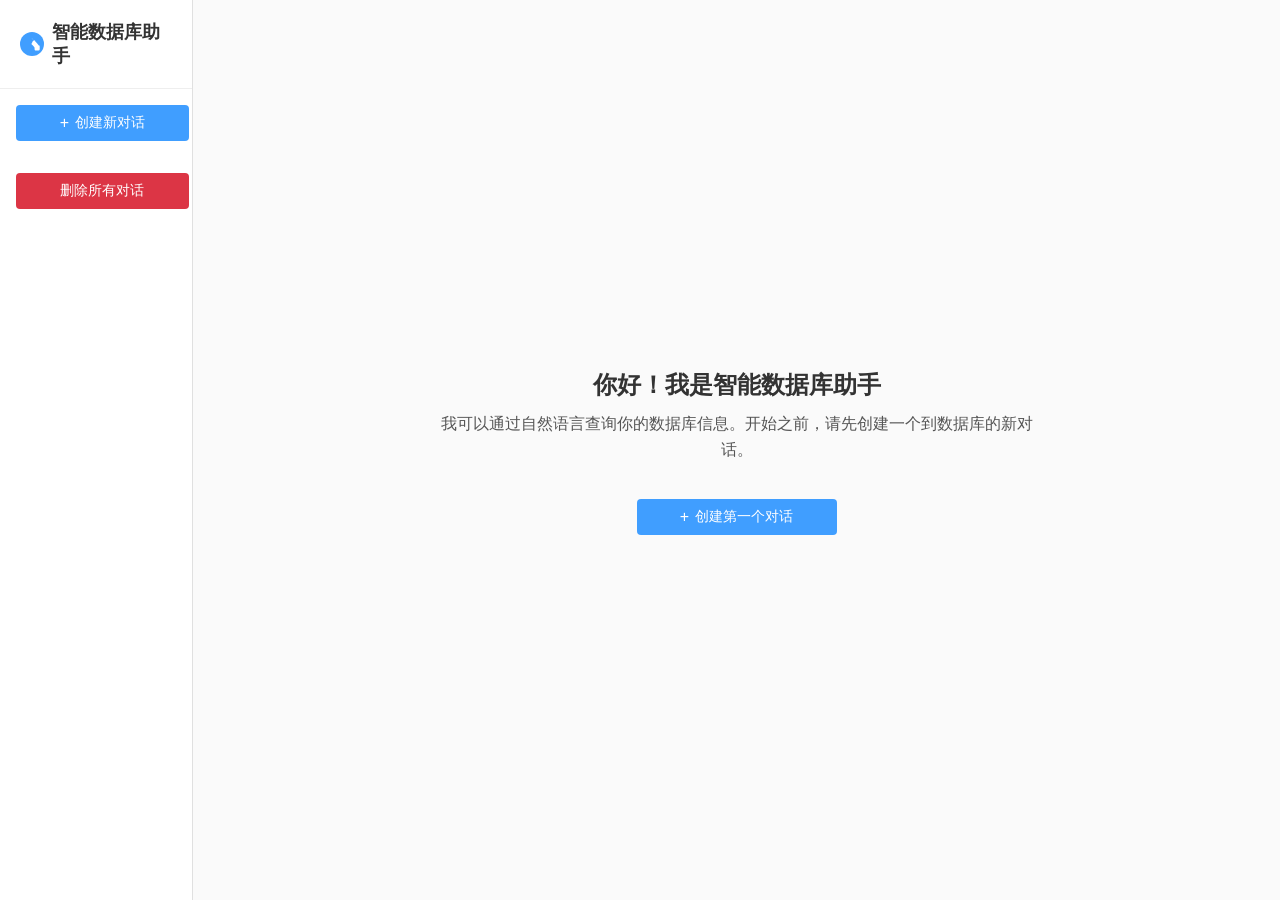
==== initdb-ai/src/main/resources/templates/index.html @ a94dff3d "需求：调整分块的代码位置" ====
<!DOCTYPE html>
<html lang="zh-CN">
<head>
  <meta charset="UTF-8">
  <meta name="viewport" content="width=device-width, initial-scale=1.0">
  <title>智能数据库助手</title>
  <style>
      /* 全局样式 */
      body {
          font-family: 'Segoe UI', Tahoma, Geneva, Verdana, sans-serif;
          margin: 0;
          padding: 0;
          height: 100vh;
          background-color: #f5f7fa;
          display: flex;
          overflow: hidden; /* 防止出现外层滚动条 */
      }

      /* 左侧栏样式 */
      .sidebar {
          width: 15%;
          background-color: #ffffff;
          border-right: 1px solid #e0e0e0;
          display: flex;
          flex-direction: column;
          box-shadow: 2px 0 5px rgba(0, 0, 0, 0.05);
      }

      .header {
          padding: 20px;
          border-bottom: 1px solid #eee;
          display: flex;
          align-items: center;
      }

      .header h1 {
          font-size: 18px;
          font-weight: 600;
          color: #333;
          margin: 0;
          margin-left: 8px;
      }

      .create-chat-btn {
          width: 90%;
          padding: 9px 16px;
          margin: 16px;
          background-color: #409EFF;
          color: white;
          border: none;
          border-radius: 4px;
          cursor: pointer;
          font-size: 14px;
          display: flex;
          align-items: center;
          justify-content: center;
      }

      .create-chat-btn:hover {
          background-color: #3a8ee6;
      }

      .create-chat-btn::before {
          content: '+';
          font-size: 16px;
          margin-right: 6px;
      }

      .delete-chat-btn {
          width: 90%;
          padding: 9px 16px;
          margin: 16px;
          background-color: #dc3545; /* Bootstrap 的 danger 颜色 */
          color: white;
          border: none;
          border-radius: 4px;
          cursor: pointer;
          font-size: 14px;
          display: flex;
          align-items: center;
          justify-content: center;
      }

      .delete-chat-btn:hover {
          background-color: #bd2130;
      }

      .session-list {
          flex-grow: 1;
          overflow-y: auto;
          padding: 8px;
      }

      .session-item {
          padding: 12px 16px;
          border-radius: 4px;
          margin-bottom: 4px;
          cursor: pointer;
          word-break: break-all;
          font-size: 14px;
          color: #333;
          display: flex;
          align-items: center;
      }

      .session-item:hover {
          background-color: #f0f2f5;
      }

      .session-item.active {
          background-color: #ecf5ff;
          color: #409EFF;
      }

      .session-item::before {
          content: '💬';
          margin-right: 8px;
          font-size: 14px;
      }

      /* 主内容区样式 */
      .main-content {
          flex-grow: 1;
          display: flex;
          flex-direction: column;
          background-color: #fafafa;
          position: relative; /* 为模态框定位做准备 */
          width: 80%;
      }

      /* 欢迎界面样式 */
      .welcome-screen {
          flex: 1;
          display: flex;
          flex-direction: column;
          align-items: center;
          justify-content: center;
          text-align: center;
          padding: 20px;
          color: #666;
      }

      .welcome-screen h2 {
          font-size: 24px;
          color: #333;
          margin-bottom: 10px;
      }

      .welcome-screen p {
          font-size: 16px;
          line-height: 1.6;
          max-width: 600px;
          margin: 0 auto 20px;
          color: #555;
      }

      .welcome-db-info {
          background-color: #eef7ff;
          border: 1px dashed #409EFF;
          border-radius: 8px;
          padding: 15px 20px;
          margin: 20px 0;
          max-width: 600px;
          font-size: 14px;
          color: #409EFF;
      }

      /* 聊天区域样式 (默认隐藏) */
      .chat-container {
          display: none; /* 默认不显示 */
          flex-direction: column;
          height: 100%;
      }

      .chat-header {
          padding: 16px 24px;
          border-bottom: 1px solid #eee;
          background-color: #fff;
          font-size: 14px;
          color: #666;
      }

      .chat-messages {
          flex: 1;
          padding: 20px;
          overflow-y: auto;
          display: flex;
          flex-direction: column;
      }

      .message {
          max-width: 90%;
          padding: 12px 16px;
          margin-bottom: 16px;
          border-radius: 8px;
          line-height: 1.5;
          font-size: 15px;
          word-wrap: break-word;
          white-space: pre-line;
      }

      .user-message {
          background-color: #e3f2fd;
          align-self: flex-end;
          border-bottom-right-radius: 2px;
      }

      .bot-message {
          background-color: #f0f0f0;
          align-self: flex-start;
          border-bottom-left-radius: 2px;
      }

      .input-area {
          padding: 16px;
          background-color: #fff;
          border-top: 1px solid #eee;
          display: flex;
      }

      .input-area input {
          flex: 1;
          padding: 12px 16px;
          border: 1px solid #ddd;
          border-radius: 4px;
          font-size: 15px;
          outline: none;
      }

      .input-area input:focus {
          border-color: #409EFF;
      }

      .input-area button {
          margin-left: 10px;
          padding: 12px 20px;
          background-color: #409EFF;
          color: white;
          border: none;
          border-radius: 4px;
          cursor: pointer;
          font-size: 15px;
      }

      .input-area button:hover {
          background-color: #3a8ee6;
      }

      .input-area button:disabled {
          background-color: #a0cfff;
          cursor: not-allowed;
      }

      /* 模态框样式 */
      .modal {
          display: none;
          position: fixed;
          z-index: 1000;
          left: 0;
          top: 0;
          width: 100%;
          height: 100%;
          background-color: rgba(0, 0, 0, 0.5);
          align-items: center;
          justify-content: center;
      }

      .modal-content {
          background-color: #fff;
          padding: 30px;
          border-radius: 8px;
          width: 420px;
          box-shadow: 0 4px 12px rgba(0, 0, 0, 0.2);
      }

      .modal h2 {
          margin-top: 0;
          font-size: 20px;
          color: #333;
          border-bottom: 1px solid #eee;
          padding-bottom: 15px;
      }

      .form-group {
          margin-bottom: 20px;
      }

      .form-group label {
          display: block;
          margin-bottom: 6px;
          font-weight: 500;
          color: #555;
      }

      .form-group input {
          width: 100%;
          padding: 10px;
          border: 1px solid #ddd;
          border-radius: 4px;
          box-sizing: border-box;
      }

      .modal-buttons {
          display: flex;
          justify-content: flex-end;
          gap: 10px;
      }

      .btn {
          padding: 10px 20px;
          border-radius: 4px;
          font-size: 14px;
          cursor: pointer;
      }

      .btn-primary {
          background-color: #409EFF;
          color: white;
          border: none;
      }

      .btn-primary:hover {
          background-color: #3a8ee6;
      }

      .btn-secondary {
          background-color: #f0f0f0;
          color: #333;
          border: 1px solid #ccc;
      }

      .btn-secondary:hover {
          background-color: #e0e0e0;
      }
  </style>
</head>
<body>

<!-- 左侧栏 -->
<div class="sidebar">
  <div class="header">
    <img src="[data-uri]"
         alt="Logo" style="width: 24px; height: 24px;">
    <h1>智能数据库助手</h1>
  </div>
  <button class="create-chat-btn" onclick="createModal()">创建新对话</button>
  <button class="delete-chat-btn" onclick="deleteModal()">删除所有对话</button>
  <div class="session-list" id="sessionList">
    <!-- 会话项将通过JavaScript动态添加 -->
  </div>
</div>

<!-- 主内容区 -->
<div class="main-content">
  <!-- 欢迎界面 (默认显示) -->
  <div class="welcome-screen" id="welcomeScreen">
    <h2>你好！我是智能数据库助手</h2>
    <p>我可以通过自然语言查询你的数据库信息。开始之前，请先创建一个到数据库的新对话。</p>
    <!--    <div class="welcome-db-info">-->
    <!--      <strong>示例数据库:</strong> E-commerce | 表: customers, products, orders, order_items, categories-->
    <!--    </div>-->
    <button class="create-chat-btn" onclick="createModal()" style="max-width: 200px;">创建第一个对话</button>
  </div>

  <!-- 聊天容器 (默认隐藏) -->
  <div class="chat-container" id="chatContainer">
    <div class="chat-header" id="currentSessionHeader">
      <!-- 当前会话名将在此处动态更新 -->
    </div>
    <div class="chat-messages" id="chatMessages">
      <!-- 消息将通过JavaScript动态添加 -->
    </div>
    <div class="input-area">
      <input type="text" id="userInput" placeholder="请输入你的问题..." onkeypress="handleKeyPress(event)" disabled>

      <!-- 文件上传相关元素 -->
      <input type="file" id="fileInput" style="display: none;" accept=".txt" onchange="handleFileSelect(this)"/>
      <button id="uploadFileSendBtn" class="btn-send-file" style="display: none; margin-right: 8px;" onclick="uploadSelectedFile()">上传并处理</button>
      <span id="fileNameDisplay" style="display: none; margin-right: 8px; color: #666;">已选: </span>
      <button id="uploadFileBtn" class="btn-upload" style="margin-right: 8px;" onclick="triggerFileInput()">上传文件</button>
      <!-- /文件上传相关元素 -->

      <button onclick="sendMessage()">发送</button>
    </div>
  </div>
</div>

<!-- 创建对话模态框 -->
<div id="sessionModal" class="modal">
  <div class="modal-content">
    <h2>创建新对话</h2>
    <div class="form-group">
      <label for="sessionName">对话名称</label>
      <input type="text" id="sessionName" required value="新的对话">
    </div>
    <!--    <div class="form-group">-->
    <!--      <label for="host">主机地址</label>-->
    <!--      <input type="text" id="host" value="localhost">-->
    <!--    </div>-->
    <!--    <div class="form-group">-->
    <!--      <label for="port">端口</label>-->
    <!--      <input type="text" id="port" value="3306">-->
    <!--    </div>-->
    <div class="form-group">
      <label for="url">url</label>
      <input type="text" id="url" required value="jdbc:mysql://127.0.0.1:3306/xxx_xxx_xxx">
    </div>
    <div class="form-group">
      <label for="username">用户名</label>
      <input type="text" id="username" required value="xxx">
    </div>
    <div class="form-group">
      <label for="password">密码</label>
      <input type="password" id="password" required>
    </div>
    <div class="modal-buttons">
      <button class="btn btn-secondary" onclick="closeModal()">取消</button>
      <button class="btn btn-primary" onclick="createNewSession()">创建</button>
    </div>
  </div>
</div>

<script>
    // 用于存储所有会话的数组
    let sessions = JSON.parse(localStorage.getItem('dbSessions')) || [];
    // let sessions = [];
    let currentSessionId = null;

    // 保存会话到 localStorage
    function saveSessions() {
        localStorage.setItem('dbSessions', JSON.stringify(sessions));
    }

    // 渲染会话列表
    function renderSessionList() {
        const sessionListElement = document.getElementById('sessionList');
        sessionListElement.innerHTML = '';

        sessions.forEach(session => {
            const div = document.createElement('div');
            div.className = `session-item ${session.id === currentSessionId ? 'active' : ''}`;
            div.textContent = session.name;
            div.onclick = () => switchSession(session.id);
            sessionListElement.appendChild(div);
        });
    }

    // 打开模态框
    function createModal() {
        document.getElementById('sessionModal').style.display = 'flex';
    }

    async function deleteModal() {
        try {
            const response = await fetch('/chat/delete/all', {
                method: 'POST',
                headers: {
                    'Content-Type': 'application/json',
                },
                body: JSON.stringify({})
            });
        } catch (error) {
            console.log(error)
        }
        sessions = [];
        localStorage.clear();
        renderSessionList();
        document.getElementById('chatContainer').style.display = 'none';
        document.getElementById('welcomeScreen').style.display = 'flex';

    }

    let index = 1;

    // 关闭创建新会话框
    function closeModal() {
        document.getElementById('sessionModal').style.display = 'none';
        // 清空表单
        document.getElementById('sessionName').value = '新的对话' + (index++);
        // document.getElementById('host').value = '';
        // document.getElementById('port').value = '';
        document.getElementById('url').value = 'jdbc:mysql://127.0.0.1:3306/xxx_xxx_xxx';
        document.getElementById('username').value = 'xxx';
        document.getElementById('password').value = '';
    }

    // 创建新会话
    async function createNewSession() {
        const sessionName = document.getElementById('sessionName').value.trim();
        // const host = document.getElementById('host').value.trim();
        // const port = document.getElementById('port').value.trim();
        const url = document.getElementById('url').value.trim();
        const username = document.getElementById('username').value.trim();
        const password = document.getElementById('password').value;
        try {
            const response = await fetch('/chat/create', {
                method: 'POST',
                headers: {
                    'Content-Type': 'application/json',
                },
                body: JSON.stringify({
                    sessionName: sessionName,
                    url: url,
                    username: username,
                    password: password
                })
            });
            if (response.ok) {
                const data = await response.json();
                const newSessionId = data.sessionId; // 假设后端返回一个唯一的会话ID
                const newSession = {
                    id: newSessionId, // 使用时间戳作为唯一ID
                    name: sessionName,
                    config: {username, password},
                    messages: [] // 新建会话时消息为空
                };
                sessions.unshift(newSession); // 将新会话添加到数组开头
                saveSessions();
                renderSessionList();
                // 切换到新创建的会话
                switchSession(newSession.id);

                // 关闭模态框
                closeModal();
            } else {
                const errorMessage = await response.text();
                throw new Error(`创建失败: ${errorMessage}`);
            }
        } catch (error) {
            console.error('Connection error:', error);
            alert(error.message || '创建会话时候发送未知错误！');
        } finally {
            // todo
        }

    }

    // 切换会话
    function switchSession(sessionId) {
        currentSessionId = sessionId;

        // 查找当前会话对象
        const session = sessions.find(s => s.id === sessionId);

        if (session) {
            // 显示聊天区域，隐藏欢迎界面
            document.getElementById('chatContainer').style.display = 'flex';
            document.getElementById('welcomeScreen').style.display = 'none';

            // 更新聊天区域的头部
            document.getElementById('currentSessionHeader').textContent = session.name;

            // 加载并渲染该会话的消息历史
            renderChatMessages(session.messages);

            // 启用输入框和按钮
            document.getElementById('userInput').disabled = false;
            document.querySelector('.input-area button').disabled = false;
        }

        renderSessionList(); // 更新会话列表的高亮状态
    }

    // 渲染特定会话的消息
    function renderChatMessages(messages) {
        const chatMessagesElement = document.getElementById('chatMessages');
        chatMessagesElement.innerHTML = '';

        messages.forEach(msg => {
            addMessageToDOM(msg.role, msg.content);
        });

        // 滚动到底部
        chatMessagesElement.scrollTop = chatMessagesElement.scrollHeight;
    }

    // 将消息添加到DOM
    function addMessageToDOM(role, content) {
        const chatMessagesElement = document.getElementById('chatMessages');
        const messageDiv = document.createElement('div');
        messageDiv.className = `message ${role}-message`;
        messageDiv.innerHTML = content;
        chatMessagesElement.appendChild(messageDiv);

        // 滚动到底部
        chatMessagesElement.scrollTop = chatMessagesElement.scrollHeight;
    }

    // 发送消息
    async function sendMessage() {
        const inputElement = document.getElementById('userInput');
        const message = inputElement.value.trim();

        if (!message) return;

        if (!currentSessionId) {
            alert('请先创建并选择一个对话');
            return;
        }

        // 查找当前会话对象
        const sessionIndex = sessions.findIndex(s => s.id === currentSessionId);
        if (sessionIndex === -1) return;

        // 添加用户消息
        const userMsg = {role: 'user', content: message};
        sessions[sessionIndex].messages.push(userMsg);
        addMessageToDOM('user', message);
        inputElement.value = '';

        // 禁用输入以等待响应
        inputElement.disabled = true;
        document.querySelector('.input-area button').disabled = true;

        try {
            // 向后端发送请求
            const response = await fetch('/db/chat', {
                method: 'POST',
                headers: {
                    'Content-Type': 'application/json',
                },
                body: JSON.stringify({
                    message: message,
                    sessionId: currentSessionId,
                    db_config: sessions[sessionIndex].config
                })
            });

            const data = await response.json();

            if (response.ok) {
                // 添加机器人回复
                const message = {role: 'bot', content: data.response};
                console.log(message);
                sessions[sessionIndex].messages.push(message);
                addMessageToDOM('bot', data.response);
            } else {
                throw new Error(data.error || '请求失败');
            }
        } catch (error) {
            console.error('Error:', error);
            // 添加错误消息
            const errorMsg = {role: 'bot', content: `错误: ${error.message}`};
            sessions[sessionIndex].messages.push(errorMsg);
            addMessageToDOM('bot', `错误: ${error.message}`);
        } finally {
            // 重新启用输入
            inputElement.disabled = false;
            document.querySelector('.input-area button').disabled = false;
            inputElement.focus();
        }

        // 发送完消息后保存会话
        saveSessions();
    }

    // 回车键发送消息
    function handleKeyPress(event) {
        if (event.key === 'Enter') {
            sendMessage();
        }
    }

    // 页面加载时初始化
    window.onload = function () {
        renderSessionList();

        // 如果有会话，则默认加载第一个
        if (sessions.length > 0 && !currentSessionId) {
            switchSession(sessions[0].id);
        }
        // 否则保持欢迎界面显示
    };

    // 上传文件
    function triggerFileInput() {
        // 这里可以加入检查会话是否开启的逻辑，如果需要的话
        // if (!sessionIsOpen) { alert('请先开启一个会话'); return; }
        document.getElementById('fileInput').click();
    }

    function handleFileSelect(fileInput) {

        // 获取文件列表
        const files = fileInput.files;
        if (files.length === 0) {
            // 用户取消了选择
            window.selectedFile = null;
            document.getElementById('fileNameDisplay').style.display = 'none';
            document.getElementById('uploadFileSendBtn').style.display = 'none';
            return;
        }
        // 严格限制为单个文件
        if (files.length > 1) {
            alert('每次只能上传一个文件，请重新选择。');
            fileInput.value = ''; // 清空选择
            window.selectedFile = null;
            document.getElementById('fileNameDisplay').style.display = 'none';
            document.getElementById('uploadFileSendBtn').style.display = 'none';
            return;
        }
        const file = fileInput.files[0];

        if (file) {
            // 检查文件类型是否为 .txt
            // 方式一：通过 MIME 类型检查 (更可靠)
            if (file.type !== 'text/plain') {
                alert('不支持的文件类型。请上传 .txt 文件。');
                fileInput.value = ''; // 清空选择
                return;
            }
            // // 方式二：通过文件扩展名检查
            // const fileName = file.name.toLowerCase();
            // if (!fileName.endsWith('.txt')) {
            //     alert('不支持的文件类型。请上传 .txt 文件。');
            //     fileInput.value = ''; // 清空选择
            //     return;
            // }

            // 存储选中的文件到全局变量，供上传函数使用
            window.selectedFile = file;
            document.getElementById('fileNameDisplay').textContent = `已选: ${file.name}`;
            document.getElementById('fileNameDisplay').style.display = 'inline';
            document.getElementById('uploadFileSendBtn').style.display = 'inline-block';
        } else {
            // 用户取消了选择
            window.selectedFile = null;
            document.getElementById('fileNameDisplay').style.display = 'none';
            document.getElementById('uploadFileSendBtn').style.display = 'none';
        }
    }

    async function uploadSelectedFile() {
        if (!window.selectedFile) {
            console.warn("没有选中的文件可供上传。");
            return;
        }

        const userInput = document.getElementById('userInput');
        // 检查输入框是否禁用，如果禁用则无法获取当前会话ID
        if (userInput.disabled) {
            alert('请先开启一个会话后再上传文件。');
            return;
        }

        const formData = new FormData();
        formData.append('file', window.selectedFile);
        formData.append('sessionId', currentSessionId); // 如果您的应用有管理会话ID，请加上这行

        try {
            // 在消息区显示正在上传的信息（可选）
            // displayMessageInChat('正在上传文件...', 'user');
            const response = await fetch('/document/upload/txt', {
                method: 'POST',
                body: formData,
            });
            // todo 通用返回后续统一调整前后端接口规范
            if (!response.ok) {
                throw new Error(`HTTP error! status: ${response.status}`);
            }

            const result = await response.json();
            console.log('文件上传成功:', result);

            // 上传成功后，清空文件选择


            // 可以在这里调用您的 `sendMessage` 函数，将上传结果作为消息发送
            // 例如，将后端返回的处理结果作为一个普通消息发送出去
            // 假设 `displayMessageInChat` 是您用来显示消息的函数
            // displayMessageInChat(`文件 "${window.selectedFile.name}" 已成功上传并处理。`, 'assistant');
            // displayMessageInChat(result.message || '处理完成。', 'assistant');

        } catch (error) {
            console.error('文件上传失败:', error);
            // displayMessageInChat(`文件上传失败: ${error.message}`, 'assistant');
        }finally {
            document.getElementById('fileInput').value = '';
            window.selectedFile = null;
            document.getElementById('fileNameDisplay').style.display = 'none';
            document.getElementById('uploadFileSendBtn').style.display = 'none';
        }
    }

</script>
</body>
</html>
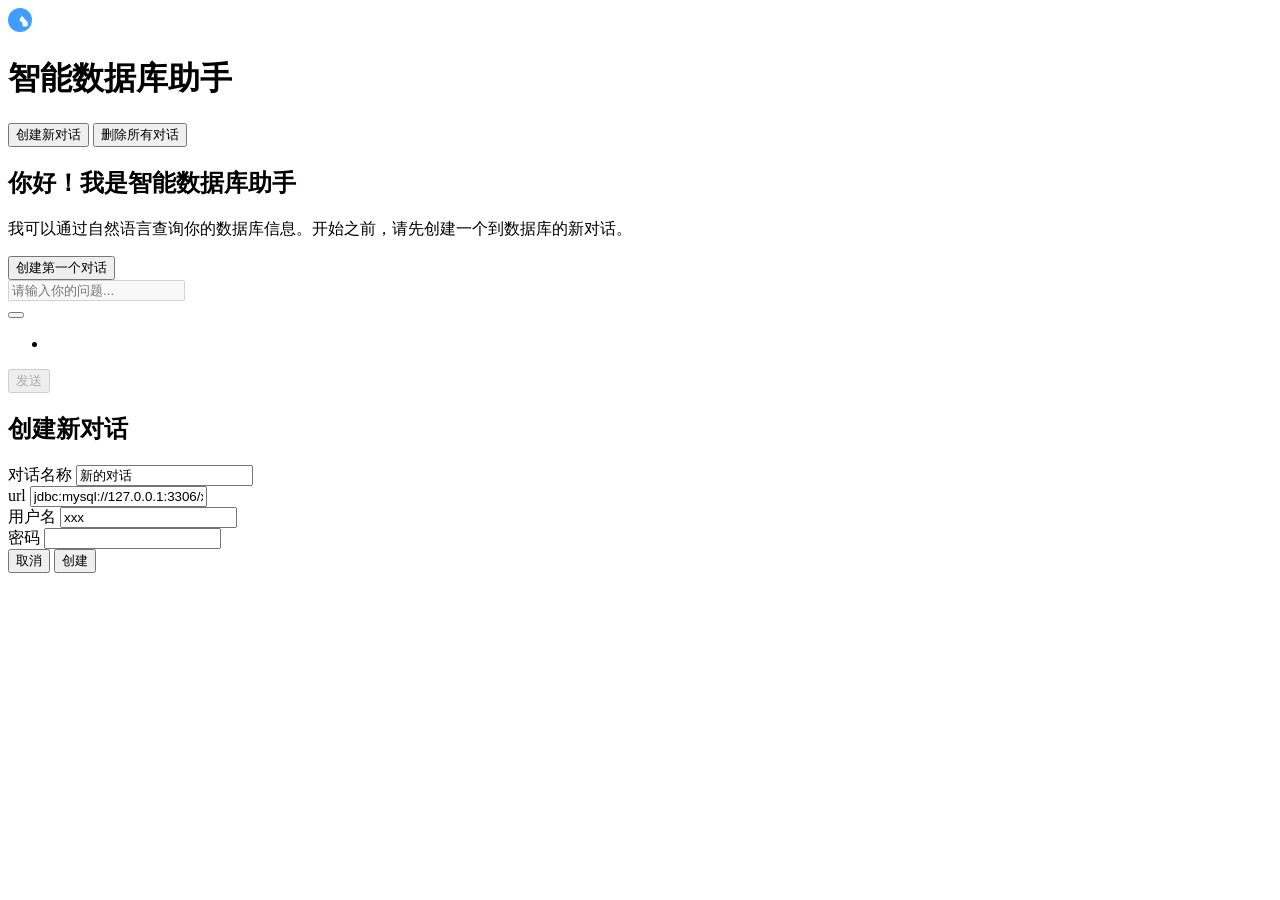
==== commit 9bd7e672: "需求：前端优化" ====
--- a/initdb-ai/src/main/resources/templates/index.html
+++ b/initdb-ai/src/main/resources/templates/index.html
@@ -4,335 +4,7 @@
   <meta charset="UTF-8">
   <meta name="viewport" content="width=device-width, initial-scale=1.0">
   <title>智能数据库助手</title>
-  <style>
-      /* 全局样式 */
-      body {
-          font-family: 'Segoe UI', Tahoma, Geneva, Verdana, sans-serif;
-          margin: 0;
-          padding: 0;
-          height: 100vh;
-          background-color: #f5f7fa;
-          display: flex;
-          overflow: hidden; /* 防止出现外层滚动条 */
-      }
-
-      /* 左侧栏样式 */
-      .sidebar {
-          width: 15%;
-          background-color: #ffffff;
-          border-right: 1px solid #e0e0e0;
-          display: flex;
-          flex-direction: column;
-          box-shadow: 2px 0 5px rgba(0, 0, 0, 0.05);
-      }
-
-      .header {
-          padding: 20px;
-          border-bottom: 1px solid #eee;
-          display: flex;
-          align-items: center;
-      }
-
-      .header h1 {
-          font-size: 18px;
-          font-weight: 600;
-          color: #333;
-          margin: 0;
-          margin-left: 8px;
-      }
-
-      .create-chat-btn {
-          width: 90%;
-          padding: 9px 16px;
-          margin: 16px;
-          background-color: #409EFF;
-          color: white;
-          border: none;
-          border-radius: 4px;
-          cursor: pointer;
-          font-size: 14px;
-          display: flex;
-          align-items: center;
-          justify-content: center;
-      }
-
-      .create-chat-btn:hover {
-          background-color: #3a8ee6;
-      }
-
-      .create-chat-btn::before {
-          content: '+';
-          font-size: 16px;
-          margin-right: 6px;
-      }
-
-      .delete-chat-btn {
-          width: 90%;
-          padding: 9px 16px;
-          margin: 16px;
-          background-color: #dc3545; /* Bootstrap 的 danger 颜色 */
-          color: white;
-          border: none;
-          border-radius: 4px;
-          cursor: pointer;
-          font-size: 14px;
-          display: flex;
-          align-items: center;
-          justify-content: center;
-      }
-
-      .delete-chat-btn:hover {
-          background-color: #bd2130;
-      }
-
-      .session-list {
-          flex-grow: 1;
-          overflow-y: auto;
-          padding: 8px;
-      }
-
-      .session-item {
-          padding: 12px 16px;
-          border-radius: 4px;
-          margin-bottom: 4px;
-          cursor: pointer;
-          word-break: break-all;
-          font-size: 14px;
-          color: #333;
-          display: flex;
-          align-items: center;
-      }
-
-      .session-item:hover {
-          background-color: #f0f2f5;
-      }
-
-      .session-item.active {
-          background-color: #ecf5ff;
-          color: #409EFF;
-      }
-
-      .session-item::before {
-          content: '💬';
-          margin-right: 8px;
-          font-size: 14px;
-      }
-
-      /* 主内容区样式 */
-      .main-content {
-          flex-grow: 1;
-          display: flex;
-          flex-direction: column;
-          background-color: #fafafa;
-          position: relative; /* 为模态框定位做准备 */
-          width: 80%;
-      }
-
-      /* 欢迎界面样式 */
-      .welcome-screen {
-          flex: 1;
-          display: flex;
-          flex-direction: column;
-          align-items: center;
-          justify-content: center;
-          text-align: center;
-          padding: 20px;
-          color: #666;
-      }
-
-      .welcome-screen h2 {
-          font-size: 24px;
-          color: #333;
-          margin-bottom: 10px;
-      }
-
-      .welcome-screen p {
-          font-size: 16px;
-          line-height: 1.6;
-          max-width: 600px;
-          margin: 0 auto 20px;
-          color: #555;
-      }
-
-      .welcome-db-info {
-          background-color: #eef7ff;
-          border: 1px dashed #409EFF;
-          border-radius: 8px;
-          padding: 15px 20px;
-          margin: 20px 0;
-          max-width: 600px;
-          font-size: 14px;
-          color: #409EFF;
-      }
-
-      /* 聊天区域样式 (默认隐藏) */
-      .chat-container {
-          display: none; /* 默认不显示 */
-          flex-direction: column;
-          height: 100%;
-      }
-
-      .chat-header {
-          padding: 16px 24px;
-          border-bottom: 1px solid #eee;
-          background-color: #fff;
-          font-size: 14px;
-          color: #666;
-      }
-
-      .chat-messages {
-          flex: 1;
-          padding: 20px;
-          overflow-y: auto;
-          display: flex;
-          flex-direction: column;
-      }
-
-      .message {
-          max-width: 90%;
-          padding: 12px 16px;
-          margin-bottom: 16px;
-          border-radius: 8px;
-          line-height: 1.5;
-          font-size: 15px;
-          word-wrap: break-word;
-          white-space: pre-line;
-      }
-
-      .user-message {
-          background-color: #e3f2fd;
-          align-self: flex-end;
-          border-bottom-right-radius: 2px;
-      }
-
-      .bot-message {
-          background-color: #f0f0f0;
-          align-self: flex-start;
-          border-bottom-left-radius: 2px;
-      }
-
-      .input-area {
-          padding: 16px;
-          background-color: #fff;
-          border-top: 1px solid #eee;
-          display: flex;
-      }
-
-      .input-area input {
-          flex: 1;
-          padding: 12px 16px;
-          border: 1px solid #ddd;
-          border-radius: 4px;
-          font-size: 15px;
-          outline: none;
-      }
-
-      .input-area input:focus {
-          border-color: #409EFF;
-      }
-
-      .input-area button {
-          margin-left: 10px;
-          padding: 12px 20px;
-          background-color: #409EFF;
-          color: white;
-          border: none;
-          border-radius: 4px;
-          cursor: pointer;
-          font-size: 15px;
-      }
-
-      .input-area button:hover {
-          background-color: #3a8ee6;
-      }
-
-      .input-area button:disabled {
-          background-color: #a0cfff;
-          cursor: not-allowed;
-      }
-
-      /* 模态框样式 */
-      .modal {
-          display: none;
-          position: fixed;
-          z-index: 1000;
-          left: 0;
-          top: 0;
-          width: 100%;
-          height: 100%;
-          background-color: rgba(0, 0, 0, 0.5);
-          align-items: center;
-          justify-content: center;
-      }
-
-      .modal-content {
-          background-color: #fff;
-          padding: 30px;
-          border-radius: 8px;
-          width: 420px;
-          box-shadow: 0 4px 12px rgba(0, 0, 0, 0.2);
-      }
-
-      .modal h2 {
-          margin-top: 0;
-          font-size: 20px;
-          color: #333;
-          border-bottom: 1px solid #eee;
-          padding-bottom: 15px;
-      }
-
-      .form-group {
-          margin-bottom: 20px;
-      }
-
-      .form-group label {
-          display: block;
-          margin-bottom: 6px;
-          font-weight: 500;
-          color: #555;
-      }
-
-      .form-group input {
-          width: 100%;
-          padding: 10px;
-          border: 1px solid #ddd;
-          border-radius: 4px;
-          box-sizing: border-box;
-      }
-
-      .modal-buttons {
-          display: flex;
-          justify-content: flex-end;
-          gap: 10px;
-      }
-
-      .btn {
-          padding: 10px 20px;
-          border-radius: 4px;
-          font-size: 14px;
-          cursor: pointer;
-      }
-
-      .btn-primary {
-          background-color: #409EFF;
-          color: white;
-          border: none;
-      }
-
-      .btn-primary:hover {
-          background-color: #3a8ee6;
-      }
-
-      .btn-secondary {
-          background-color: #f0f0f0;
-          color: #333;
-          border: 1px solid #ccc;
-      }
-
-      .btn-secondary:hover {
-          background-color: #e0e0e0;
-      }
-  </style>
+  <link rel="stylesheet" href="/css/index.css">
 </head>
 <body>
 
@@ -375,12 +47,19 @@
 
       <!-- 文件上传相关元素 -->
       <input type="file" id="fileInput" style="display: none;" accept=".txt" onchange="handleFileSelect(this)"/>
-      <button id="uploadFileSendBtn" class="btn-send-file" style="display: none; margin-right: 8px;" onclick="uploadSelectedFile()">上传并处理</button>
-      <span id="fileNameDisplay" style="display: none; margin-right: 8px; color: #666;">已选: </span>
-      <button id="uploadFileBtn" class="btn-upload" style="margin-right: 8px;" onclick="triggerFileInput()">上传文件</button>
+
+      <div class="file-upload-group">
+        <button id="uploadFileBtn" class="btn-upload" onclick="triggerFileInput()" aria-label="选择文件" title="选择文件"></button>
+        <button id="uploadFileSendBtn" class="btn-send-file" style="display: none;" onclick="uploadSelectedFile()" disabled aria-label="上传并处理" title="上传并处理"></button>
+        <ul id="fileList" class="file-list">
+          <li class="file-list-item">
+            <span id="fileNameText" class="file-list-item-text"></span>
+          </li>
+        </ul>
+      </div>
       <!-- /文件上传相关元素 -->
 
-      <button onclick="sendMessage()">发送</button>
+      <button id="sendMessageBtn" onclick="sendMessage()" disabled>发送</button>
     </div>
   </div>
 </div>
@@ -420,368 +99,7 @@
   </div>
 </div>
 
-<script>
-    // 用于存储所有会话的数组
-    let sessions = JSON.parse(localStorage.getItem('dbSessions')) || [];
-    // let sessions = [];
-    let currentSessionId = null;
-
-    // 保存会话到 localStorage
-    function saveSessions() {
-        localStorage.setItem('dbSessions', JSON.stringify(sessions));
-    }
-
-    // 渲染会话列表
-    function renderSessionList() {
-        const sessionListElement = document.getElementById('sessionList');
-        sessionListElement.innerHTML = '';
-
-        sessions.forEach(session => {
-            const div = document.createElement('div');
-            div.className = `session-item ${session.id === currentSessionId ? 'active' : ''}`;
-            div.textContent = session.name;
-            div.onclick = () => switchSession(session.id);
-            sessionListElement.appendChild(div);
-        });
-    }
-
-    // 打开模态框
-    function createModal() {
-        document.getElementById('sessionModal').style.display = 'flex';
-    }
-
-    async function deleteModal() {
-        try {
-            const response = await fetch('/chat/delete/all', {
-                method: 'POST',
-                headers: {
-                    'Content-Type': 'application/json',
-                },
-                body: JSON.stringify({})
-            });
-        } catch (error) {
-            console.log(error)
-        }
-        sessions = [];
-        localStorage.clear();
-        renderSessionList();
-        document.getElementById('chatContainer').style.display = 'none';
-        document.getElementById('welcomeScreen').style.display = 'flex';
-
-    }
-
-    let index = 1;
-
-    // 关闭创建新会话框
-    function closeModal() {
-        document.getElementById('sessionModal').style.display = 'none';
-        // 清空表单
-        document.getElementById('sessionName').value = '新的对话' + (index++);
-        // document.getElementById('host').value = '';
-        // document.getElementById('port').value = '';
-        document.getElementById('url').value = 'jdbc:mysql://127.0.0.1:3306/xxx_xxx_xxx';
-        document.getElementById('username').value = 'xxx';
-        document.getElementById('password').value = '';
-    }
-
-    // 创建新会话
-    async function createNewSession() {
-        const sessionName = document.getElementById('sessionName').value.trim();
-        // const host = document.getElementById('host').value.trim();
-        // const port = document.getElementById('port').value.trim();
-        const url = document.getElementById('url').value.trim();
-        const username = document.getElementById('username').value.trim();
-        const password = document.getElementById('password').value;
-        try {
-            const response = await fetch('/chat/create', {
-                method: 'POST',
-                headers: {
-                    'Content-Type': 'application/json',
-                },
-                body: JSON.stringify({
-                    sessionName: sessionName,
-                    url: url,
-                    username: username,
-                    password: password
-                })
-            });
-            if (response.ok) {
-                const data = await response.json();
-                const newSessionId = data.sessionId; // 假设后端返回一个唯一的会话ID
-                const newSession = {
-                    id: newSessionId, // 使用时间戳作为唯一ID
-                    name: sessionName,
-                    config: {username, password},
-                    messages: [] // 新建会话时消息为空
-                };
-                sessions.unshift(newSession); // 将新会话添加到数组开头
-                saveSessions();
-                renderSessionList();
-                // 切换到新创建的会话
-                switchSession(newSession.id);
-
-                // 关闭模态框
-                closeModal();
-            } else {
-                const errorMessage = await response.text();
-                throw new Error(`创建失败: ${errorMessage}`);
-            }
-        } catch (error) {
-            console.error('Connection error:', error);
-            alert(error.message || '创建会话时候发送未知错误！');
-        } finally {
-            // todo
-        }
-
-    }
-
-    // 切换会话
-    function switchSession(sessionId) {
-        currentSessionId = sessionId;
-
-        // 查找当前会话对象
-        const session = sessions.find(s => s.id === sessionId);
-
-        if (session) {
-            // 显示聊天区域，隐藏欢迎界面
-            document.getElementById('chatContainer').style.display = 'flex';
-            document.getElementById('welcomeScreen').style.display = 'none';
-
-            // 更新聊天区域的头部
-            document.getElementById('currentSessionHeader').textContent = session.name;
-
-            // 加载并渲染该会话的消息历史
-            renderChatMessages(session.messages);
-
-            // 启用输入框和按钮
-            document.getElementById('userInput').disabled = false;
-            document.querySelector('.input-area button').disabled = false;
-        }
-
-        renderSessionList(); // 更新会话列表的高亮状态
-    }
-
-    // 渲染特定会话的消息
-    function renderChatMessages(messages) {
-        const chatMessagesElement = document.getElementById('chatMessages');
-        chatMessagesElement.innerHTML = '';
-
-        messages.forEach(msg => {
-            addMessageToDOM(msg.role, msg.content);
-        });
-
-        // 滚动到底部
-        chatMessagesElement.scrollTop = chatMessagesElement.scrollHeight;
-    }
-
-    // 将消息添加到DOM
-    function addMessageToDOM(role, content) {
-        const chatMessagesElement = document.getElementById('chatMessages');
-        const messageDiv = document.createElement('div');
-        messageDiv.className = `message ${role}-message`;
-        messageDiv.innerHTML = content;
-        chatMessagesElement.appendChild(messageDiv);
-
-        // 滚动到底部
-        chatMessagesElement.scrollTop = chatMessagesElement.scrollHeight;
-    }
-
-    // 发送消息
-    async function sendMessage() {
-        const inputElement = document.getElementById('userInput');
-        const message = inputElement.value.trim();
-
-        if (!message) return;
-
-        if (!currentSessionId) {
-            alert('请先创建并选择一个对话');
-            return;
-        }
-
-        // 查找当前会话对象
-        const sessionIndex = sessions.findIndex(s => s.id === currentSessionId);
-        if (sessionIndex === -1) return;
-
-        // 添加用户消息
-        const userMsg = {role: 'user', content: message};
-        sessions[sessionIndex].messages.push(userMsg);
-        addMessageToDOM('user', message);
-        inputElement.value = '';
-
-        // 禁用输入以等待响应
-        inputElement.disabled = true;
-        document.querySelector('.input-area button').disabled = true;
-
-        try {
-            // 向后端发送请求
-            const response = await fetch('/db/chat', {
-                method: 'POST',
-                headers: {
-                    'Content-Type': 'application/json',
-                },
-                body: JSON.stringify({
-                    message: message,
-                    sessionId: currentSessionId,
-                    db_config: sessions[sessionIndex].config
-                })
-            });
-
-            const data = await response.json();
-
-            if (response.ok) {
-                // 添加机器人回复
-                const message = {role: 'bot', content: data.response};
-                console.log(message);
-                sessions[sessionIndex].messages.push(message);
-                addMessageToDOM('bot', data.response);
-            } else {
-                throw new Error(data.error || '请求失败');
-            }
-        } catch (error) {
-            console.error('Error:', error);
-            // 添加错误消息
-            const errorMsg = {role: 'bot', content: `错误: ${error.message}`};
-            sessions[sessionIndex].messages.push(errorMsg);
-            addMessageToDOM('bot', `错误: ${error.message}`);
-        } finally {
-            // 重新启用输入
-            inputElement.disabled = false;
-            document.querySelector('.input-area button').disabled = false;
-            inputElement.focus();
-        }
-
-        // 发送完消息后保存会话
-        saveSessions();
-    }
-
-    // 回车键发送消息
-    function handleKeyPress(event) {
-        if (event.key === 'Enter') {
-            sendMessage();
-        }
-    }
-
-    // 页面加载时初始化
-    window.onload = function () {
-        renderSessionList();
-
-        // 如果有会话，则默认加载第一个
-        if (sessions.length > 0 && !currentSessionId) {
-            switchSession(sessions[0].id);
-        }
-        // 否则保持欢迎界面显示
-    };
-
-    // 上传文件
-    function triggerFileInput() {
-        // 这里可以加入检查会话是否开启的逻辑，如果需要的话
-        // if (!sessionIsOpen) { alert('请先开启一个会话'); return; }
-        document.getElementById('fileInput').click();
-    }
-
-    function handleFileSelect(fileInput) {
-
-        // 获取文件列表
-        const files = fileInput.files;
-        if (files.length === 0) {
-            // 用户取消了选择
-            window.selectedFile = null;
-            document.getElementById('fileNameDisplay').style.display = 'none';
-            document.getElementById('uploadFileSendBtn').style.display = 'none';
-            return;
-        }
-        // 严格限制为单个文件
-        if (files.length > 1) {
-            alert('每次只能上传一个文件，请重新选择。');
-            fileInput.value = ''; // 清空选择
-            window.selectedFile = null;
-            document.getElementById('fileNameDisplay').style.display = 'none';
-            document.getElementById('uploadFileSendBtn').style.display = 'none';
-            return;
-        }
-        const file = fileInput.files[0];
-
-        if (file) {
-            // 检查文件类型是否为 .txt
-            // 方式一：通过 MIME 类型检查 (更可靠)
-            if (file.type !== 'text/plain') {
-                alert('不支持的文件类型。请上传 .txt 文件。');
-                fileInput.value = ''; // 清空选择
-                return;
-            }
-            // // 方式二：通过文件扩展名检查
-            // const fileName = file.name.toLowerCase();
-            // if (!fileName.endsWith('.txt')) {
-            //     alert('不支持的文件类型。请上传 .txt 文件。');
-            //     fileInput.value = ''; // 清空选择
-            //     return;
-            // }
-
-            // 存储选中的文件到全局变量，供上传函数使用
-            window.selectedFile = file;
-            document.getElementById('fileNameDisplay').textContent = `已选: ${file.name}`;
-            document.getElementById('fileNameDisplay').style.display = 'inline';
-            document.getElementById('uploadFileSendBtn').style.display = 'inline-block';
-        } else {
-            // 用户取消了选择
-            window.selectedFile = null;
-            document.getElementById('fileNameDisplay').style.display = 'none';
-            document.getElementById('uploadFileSendBtn').style.display = 'none';
-        }
-    }
-
-    async function uploadSelectedFile() {
-        if (!window.selectedFile) {
-            console.warn("没有选中的文件可供上传。");
-            return;
-        }
-
-        const userInput = document.getElementById('userInput');
-        // 检查输入框是否禁用，如果禁用则无法获取当前会话ID
-        if (userInput.disabled) {
-            alert('请先开启一个会话后再上传文件。');
-            return;
-        }
-
-        const formData = new FormData();
-        formData.append('file', window.selectedFile);
-        formData.append('sessionId', currentSessionId); // 如果您的应用有管理会话ID，请加上这行
-
-        try {
-            // 在消息区显示正在上传的信息（可选）
-            // displayMessageInChat('正在上传文件...', 'user');
-            const response = await fetch('/document/upload/txt', {
-                method: 'POST',
-                body: formData,
-            });
-            // todo 通用返回后续统一调整前后端接口规范
-            if (!response.ok) {
-                throw new Error(`HTTP error! status: ${response.status}`);
-            }
-
-            const result = await response.json();
-            console.log('文件上传成功:', result);
-
-            // 上传成功后，清空文件选择
-
-
-            // 可以在这里调用您的 `sendMessage` 函数，将上传结果作为消息发送
-            // 例如，将后端返回的处理结果作为一个普通消息发送出去
-            // 假设 `displayMessageInChat` 是您用来显示消息的函数
-            // displayMessageInChat(`文件 "${window.selectedFile.name}" 已成功上传并处理。`, 'assistant');
-            // displayMessageInChat(result.message || '处理完成。', 'assistant');
-
-        } catch (error) {
-            console.error('文件上传失败:', error);
-            // displayMessageInChat(`文件上传失败: ${error.message}`, 'assistant');
-        }finally {
-            document.getElementById('fileInput').value = '';
-            window.selectedFile = null;
-            document.getElementById('fileNameDisplay').style.display = 'none';
-            document.getElementById('uploadFileSendBtn').style.display = 'none';
-        }
-    }
-
-</script>
+<script src="/js/api.js" defer></script>
+<script src="/js/index.js" defer></script>
 </body>
 </html>
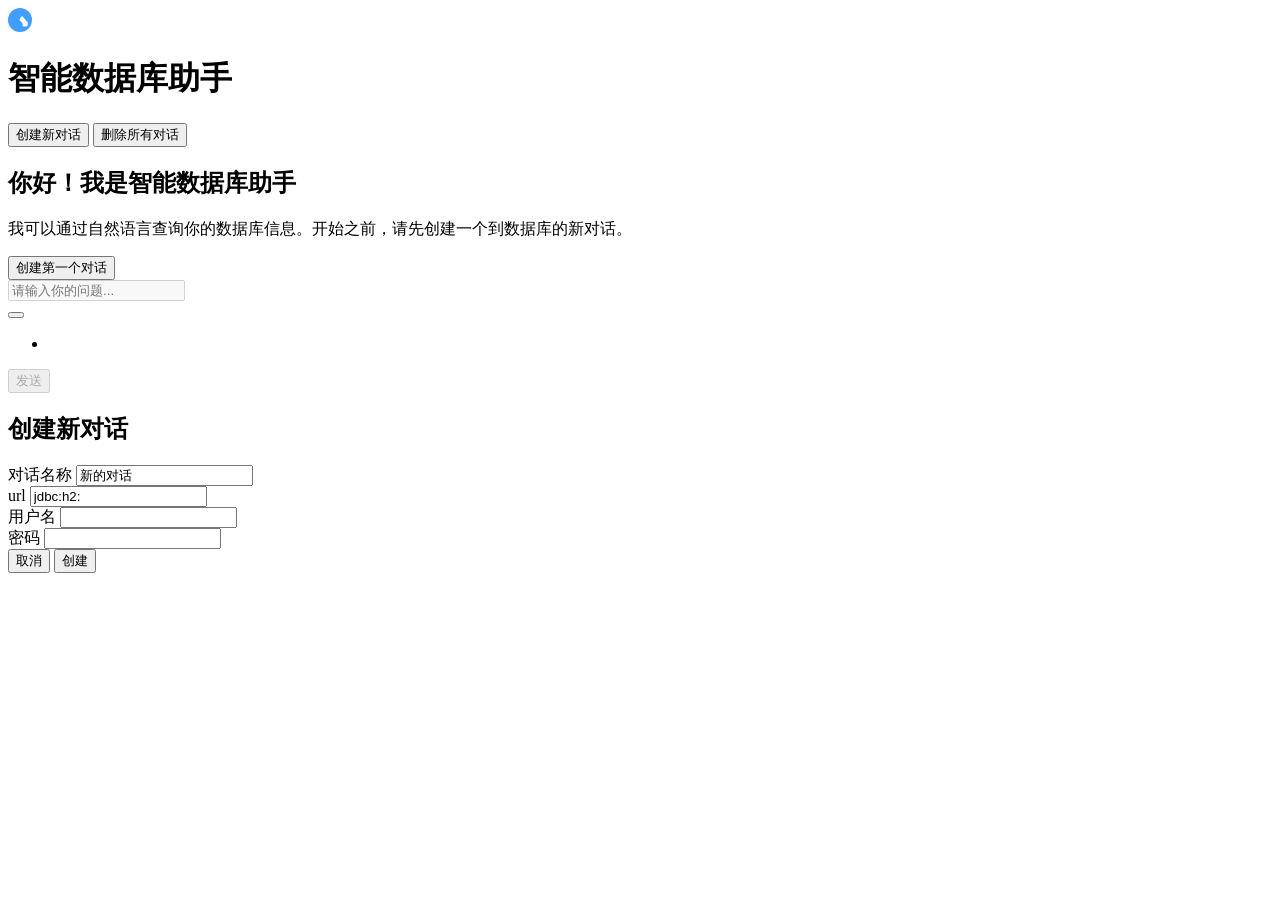
==== commit 1de2fb5e: "需求：增加本地h2数据库，增加纯聊天工具" ====
--- a/initdb-ai/src/main/resources/templates/index.html
+++ b/initdb-ai/src/main/resources/templates/index.html
@@ -18,7 +18,6 @@
   <button class="create-chat-btn" onclick="createModal()">创建新对话</button>
   <button class="delete-chat-btn" onclick="deleteModal()">删除所有对话</button>
   <div class="session-list" id="sessionList">
-    <!-- 会话项将通过JavaScript动态添加 -->
   </div>
 </div>
 
@@ -28,9 +27,6 @@
   <div class="welcome-screen" id="welcomeScreen">
     <h2>你好！我是智能数据库助手</h2>
     <p>我可以通过自然语言查询你的数据库信息。开始之前，请先创建一个到数据库的新对话。</p>
-    <!--    <div class="welcome-db-info">-->
-    <!--      <strong>示例数据库:</strong> E-commerce | 表: customers, products, orders, order_items, categories-->
-    <!--    </div>-->
     <button class="create-chat-btn" onclick="createModal()" style="max-width: 200px;">创建第一个对话</button>
   </div>
 
@@ -82,11 +78,11 @@
     <!--    </div>-->
     <div class="form-group">
       <label for="url">url</label>
-      <input type="text" id="url" required value="jdbc:mysql://127.0.0.1:3306/xxx_xxx_xxx">
+      <input type="text" id="url" required value="jdbc:h2:">
     </div>
     <div class="form-group">
       <label for="username">用户名</label>
-      <input type="text" id="username" required value="xxx">
+      <input type="text" id="username" required>
     </div>
     <div class="form-group">
       <label for="password">密码</label>
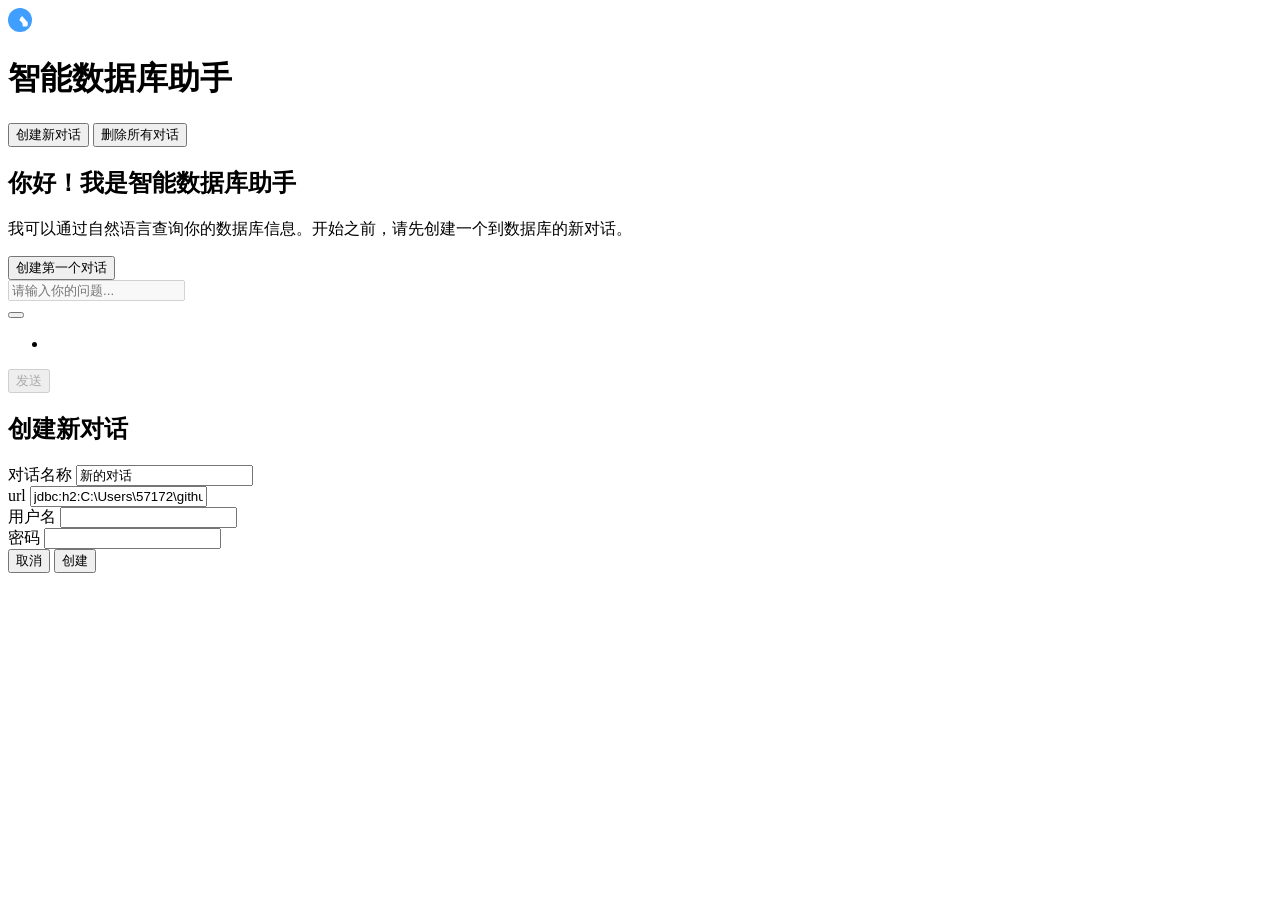
==== commit 07097591: "需求：调整包智能体创建" ====
--- a/initdb-ai/src/main/resources/templates/index.html
+++ b/initdb-ai/src/main/resources/templates/index.html
@@ -78,7 +78,7 @@
     <!--    </div>-->
     <div class="form-group">
       <label for="url">url</label>
-      <input type="text" id="url" required value="jdbc:h2:">
+      <input type="text" id="url" required value="jdbc:h2:C:\Users\57172\github\initdb\initdb-ai\db\initdb">
     </div>
     <div class="form-group">
       <label for="username">用户名</label>
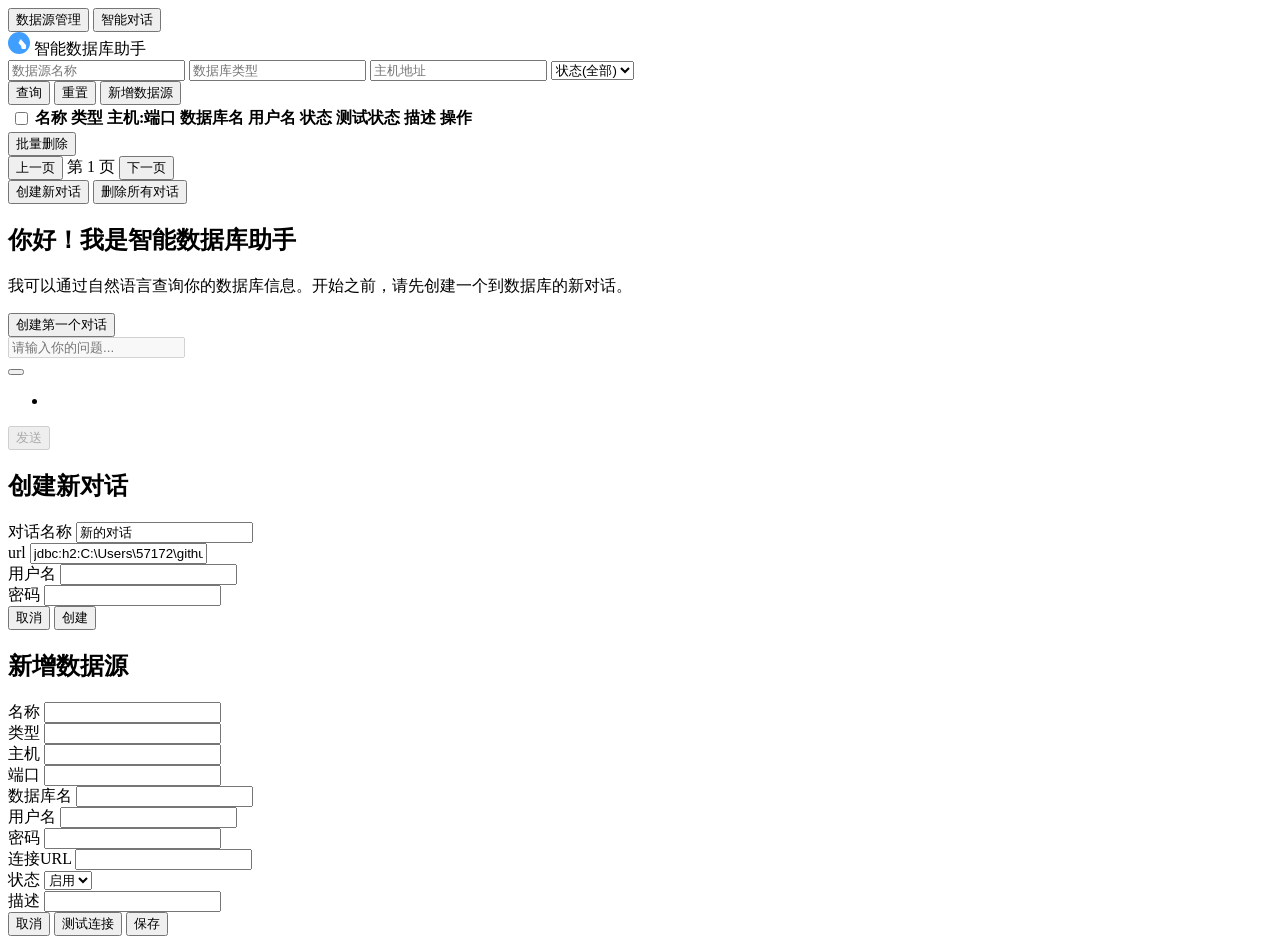
==== commit a21203ec: "需求：增加数据源管理前端" ====
--- a/initdb-ai/src/main/resources/templates/index.html
+++ b/initdb-ai/src/main/resources/templates/index.html
@@ -2,71 +2,129 @@
 <html lang="zh-CN">
 <head>
   <meta charset="UTF-8">
-  <meta name="viewport" content="width=device-width, initial-scale=1.0">
+  <meta content="width=device-width, initial-scale=1.0" name="viewport">
   <title>智能数据库助手</title>
-  <link rel="stylesheet" href="/css/index.css">
+  <link href="/css/index.css" rel="stylesheet">
 </head>
 <body>
 
-<!-- 左侧栏 -->
-<div class="sidebar">
-  <div class="header">
-    <img src="[data-uri]"
-         alt="Logo" style="width: 24px; height: 24px;">
-    <h1>智能数据库助手</h1>
-  </div>
-  <button class="create-chat-btn" onclick="createModal()">创建新对话</button>
-  <button class="delete-chat-btn" onclick="deleteModal()">删除所有对话</button>
-  <div class="session-list" id="sessionList">
-  </div>
-</div>
-
 <!-- 主内容区 -->
 <div class="main-content">
-  <!-- 欢迎界面 (默认显示) -->
-  <div class="welcome-screen" id="welcomeScreen">
-    <h2>你好！我是智能数据库助手</h2>
-    <p>我可以通过自然语言查询你的数据库信息。开始之前，请先创建一个到数据库的新对话。</p>
-    <button class="create-chat-btn" onclick="createModal()" style="max-width: 200px;">创建第一个对话</button>
-  </div>
-
-  <!-- 聊天容器 (默认隐藏) -->
-  <div class="chat-container" id="chatContainer">
-    <div class="chat-header" id="currentSessionHeader">
-      <!-- 当前会话名将在此处动态更新 -->
-    </div>
-    <div class="chat-messages" id="chatMessages">
-      <!-- 消息将通过JavaScript动态添加 -->
-    </div>
-    <div class="input-area">
-      <input type="text" id="userInput" placeholder="请输入你的问题..." onkeypress="handleKeyPress(event)" disabled>
-
-      <!-- 文件上传相关元素 -->
-      <input type="file" id="fileInput" style="display: none;" accept=".txt" onchange="handleFileSelect(this)"/>
-
-      <div class="file-upload-group">
-        <button id="uploadFileBtn" class="btn-upload" onclick="triggerFileInput()" aria-label="选择文件" title="选择文件"></button>
-        <button id="uploadFileSendBtn" class="btn-send-file" style="display: none;" onclick="uploadSelectedFile()" disabled aria-label="上传并处理" title="上传并处理"></button>
-        <ul id="fileList" class="file-list">
-          <li class="file-list-item">
-            <span id="fileNameText" class="file-list-item-text"></span>
-          </li>
-        </ul>
-      </div>
-      <!-- /文件上传相关元素 -->
-
-      <button id="sendMessageBtn" onclick="sendMessage()" disabled>发送</button>
+  <div class="top-tabs">
+    <button class="top-tab active" id="datasourceTabBtn" onclick="switchMainTab('datasource')" type="button">数据源管理</button>
+    <button class="top-tab" id="chatTabBtn" onclick="switchMainTab('chat')" type="button">智能对话</button>
+    <div class="top-tabs-brand">
+      <img alt="Logo"
+           src="[data-uri]" style="width: 22px; height: 22px;">
+      <span>智能数据库助手</span>
+    </div>
+  </div>
+
+  <div class="page-panel page-panel-active" id="datasourcePage">
+    <div class="datasource-toolbar">
+      <input id="dsFilterName" placeholder="数据源名称" type="text">
+      <input id="dsFilterType" placeholder="数据库类型" type="text">
+      <input id="dsFilterHost" placeholder="主机地址" type="text">
+      <select id="dsFilterStatus">
+        <option value="">状态(全部)</option>
+        <option value="1">启用</option>
+        <option value="0">禁用</option>
+      </select>
+      <div class="datasource-toolbar-actions">
+        <button class="btn btn-primary" onclick="queryDatasourcePage()" type="button">查询</button>
+        <button class="btn btn-secondary" onclick="resetDatasourceFilters()" type="button">重置</button>
+        <button class="btn btn-primary" onclick="openDatasourceModal()" type="button">新增数据源</button>
+      </div>
+    </div>
+
+    <div class="datasource-table-wrapper">
+      <table class="datasource-table">
+        <thead>
+        <tr>
+          <th><input id="selectAllDatasource" onchange="toggleSelectAllDatasource(this)" type="checkbox"></th>
+          <th>名称</th>
+          <th>类型</th>
+          <th>主机:端口</th>
+          <th>数据库名</th>
+          <th>用户名</th>
+          <th>状态</th>
+          <th>测试状态</th>
+          <th>描述</th>
+          <th>操作</th>
+        </tr>
+        </thead>
+        <tbody id="datasourceTableBody"></tbody>
+      </table>
+    </div>
+
+    <div class="datasource-footer">
+      <button class="btn btn-danger" onclick="deleteSelectedDatasource()" type="button">批量删除</button>
+      <div class="datasource-pagination">
+        <button onclick="changeDatasourcePage(-1)" type="button">上一页</button>
+        <span id="datasourcePageInfo">第 1 页</span>
+        <button onclick="changeDatasourcePage(1)" type="button">下一页</button>
+      </div>
+    </div>
+  </div>
+
+  <div class="page-panel" id="chatPage">
+    <div class="chat-layout">
+      <div class="chat-left-panel">
+        <div class="chat-actions">
+          <button class="create-chat-btn" onclick="createModal()" type="button">创建新对话</button>
+          <button class="delete-chat-btn" onclick="deleteModal()" type="button">删除所有对话</button>
+        </div>
+        <div class="session-list chat-session-list" id="sessionList"></div>
+      </div>
+
+      <div class="chat-main-panel">
+        <!-- 欢迎界面 (默认显示) -->
+        <div class="welcome-screen" id="welcomeScreen">
+          <h2>你好！我是智能数据库助手</h2>
+          <p>我可以通过自然语言查询你的数据库信息。开始之前，请先创建一个到数据库的新对话。</p>
+          <button class="create-chat-btn" onclick="createModal()" style="max-width: 200px;">创建第一个对话</button>
+        </div>
+
+        <!-- 聊天容器 (默认隐藏) -->
+        <div class="chat-container" id="chatContainer">
+          <div class="chat-header" id="currentSessionHeader">
+            <!-- 当前会话名将在此处动态更新 -->
+          </div>
+          <div class="chat-messages" id="chatMessages">
+            <!-- 消息将通过JavaScript动态添加 -->
+          </div>
+          <div class="input-area">
+            <input disabled id="userInput" onkeypress="handleKeyPress(event)" placeholder="请输入你的问题..." type="text">
+
+            <!-- 文件上传相关元素 -->
+            <input accept=".txt" id="fileInput" onchange="handleFileSelect(this)" style="display: none;" type="file"/>
+
+            <div class="file-upload-group">
+              <button aria-label="选择文件" class="btn-upload" id="uploadFileBtn" onclick="triggerFileInput()" title="选择文件"></button>
+              <button aria-label="上传并处理" class="btn-send-file" disabled id="uploadFileSendBtn" onclick="uploadSelectedFile()" style="display: none;" title="上传并处理"></button>
+              <ul class="file-list" id="fileList">
+                <li class="file-list-item">
+                  <span class="file-list-item-text" id="fileNameText"></span>
+                </li>
+              </ul>
+            </div>
+            <!-- /文件上传相关元素 -->
+
+            <button disabled id="sendMessageBtn" onclick="sendMessage()">发送</button>
+          </div>
+        </div>
+      </div>
     </div>
   </div>
 </div>
 
 <!-- 创建对话模态框 -->
-<div id="sessionModal" class="modal">
+<div class="modal" id="sessionModal">
   <div class="modal-content">
     <h2>创建新对话</h2>
     <div class="form-group">
       <label for="sessionName">对话名称</label>
-      <input type="text" id="sessionName" required value="新的对话">
+      <input id="sessionName" required type="text" value="新的对话">
     </div>
     <!--    <div class="form-group">-->
     <!--      <label for="host">主机地址</label>-->
@@ -78,15 +136,15 @@
     <!--    </div>-->
     <div class="form-group">
       <label for="url">url</label>
-      <input type="text" id="url" required value="jdbc:h2:C:\Users\57172\github\initdb\initdb-ai\db\initdb">
+      <input id="url" required type="text" value="jdbc:h2:C:\Users\57172\github\initdb\initdb-ai\db\initdb">
     </div>
     <div class="form-group">
       <label for="username">用户名</label>
-      <input type="text" id="username" required>
+      <input id="username" required type="text">
     </div>
     <div class="form-group">
       <label for="password">密码</label>
-      <input type="password" id="password" required>
+      <input id="password" required type="password">
     </div>
     <div class="modal-buttons">
       <button class="btn btn-secondary" onclick="closeModal()">取消</button>
@@ -95,7 +153,65 @@
   </div>
 </div>
 
-<script src="/js/api.js" defer></script>
-<script src="/js/index.js" defer></script>
+<div class="modal" id="datasourceModal">
+  <div class="modal-content datasource-modal-content">
+    <h2 id="datasourceModalTitle">新增数据源</h2>
+    <div class="form-group">
+      <label for="dsName">名称</label>
+      <input id="dsName" required type="text">
+    </div>
+    <div class="form-group">
+      <label for="dsType">类型</label>
+      <input id="dsType" required type="text">
+    </div>
+    <div class="form-group datasource-inline-group">
+      <div>
+        <label for="dsHost">主机</label>
+        <input id="dsHost" required type="text">
+      </div>
+      <div>
+        <label for="dsPort">端口</label>
+        <input id="dsPort" required type="text">
+      </div>
+    </div>
+    <div class="form-group">
+      <label for="dsDatabaseName">数据库名</label>
+      <input id="dsDatabaseName" type="text">
+    </div>
+    <div class="form-group datasource-inline-group">
+      <div>
+        <label for="dsUsername">用户名</label>
+        <input id="dsUsername" type="text">
+      </div>
+      <div>
+        <label for="dsPassword">密码</label>
+        <input id="dsPassword" type="password">
+      </div>
+    </div>
+    <div class="form-group">
+      <label for="dsConnectionUrl">连接URL</label>
+      <input id="dsConnectionUrl" type="text">
+    </div>
+    <div class="form-group">
+      <label for="dsStatus">状态</label>
+      <select id="dsStatus">
+        <option value="1">启用</option>
+        <option value="0">禁用</option>
+      </select>
+    </div>
+    <div class="form-group">
+      <label for="dsDescription">描述</label>
+      <input id="dsDescription" type="text">
+    </div>
+    <div class="modal-buttons">
+      <button class="btn btn-secondary" onclick="closeDatasourceModal()" type="button">取消</button>
+      <button class="btn btn-primary" onclick="testDatasourceConnection()" type="button">测试连接</button>
+      <button class="btn btn-primary" onclick="submitDatasourceForm()" type="button">保存</button>
+    </div>
+  </div>
+</div>
+
+<script defer src="/js/api.js"></script>
+<script defer src="/js/index.js"></script>
 </body>
 </html>
